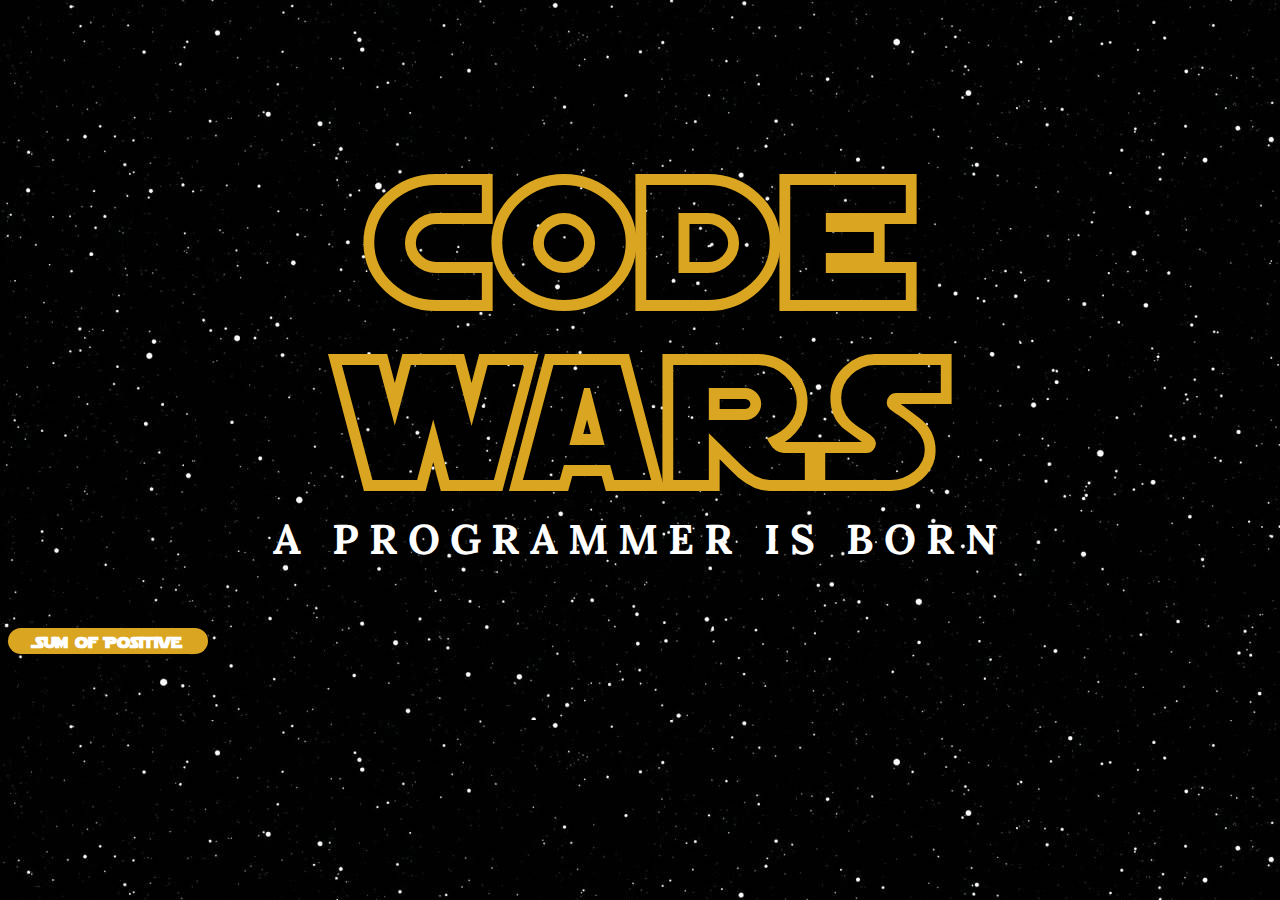
==== index.html @ d04bb3b9 "no were talking" ====
<!DOCTYPE html>
<html lang="en">
<head>
    <meta charset="UTF-8">
    <meta http-equiv="X-UA-Compatible" content="IE=edge">
    <meta name="viewport" content="width=device-width, initial-scale=1.0">
    <link rel="stylesheet" href="styles.css">
    <link href="https://fonts.googleapis.com/css?family=Lora" rel="stylesheet" />
    <title>Corey's Code Wars Results</title>
</head>
<body>
<div class="parent">
    <div class="title-area">
        <div id="title-box">
            <a href="https://www.codewars.com/" style="text-decoration: none;" target="_blank" rel="noopener"> 
                <h1 class="code">Code</h1>
                <h1 class="wars">Wars</h1>
            </a>
        </div>
    </div>    
    <div class="sub-text-area">
        <div id="sub-text-box">
            <a href="https://www.codewars.com/users/coreysteimelcodeimmersives" style="text-decoration: none;" target="_blank" rel="noopener">
                <h3 class="episode">A PROGRAMMER IS BORN</h3>
            </a>
        </div>
    </div>
    <div id="button-area">
        <a href="sum-of-positive.html" style="text-decoration: none;"><div id="sum-of-positive">      
            <h4 >Sum of Positive</h4></div></a> 
        <div id="02"></div>
        <div id="03"></div>
        <div id="04"></div>
        <div id="05"></div>
        <div id="06"></div>
        <div id="07"></div>
        <div id="08"></div>
        <div id="09"></div>
        <div id="10"></div>
        <div id="11"></div>
        <div id="12"></div>
        <div id="13"></div>
    </div>


</div>

    
</body>
</html>
---- styles.css ----
@font-face {
    font-family: 'Star Wars';
    src: url(assets/starjedi/Starjedi.ttf);
}
@font-face {
    font-family: 'Star Wars hallow';
    src: url(assets/SfDistantGalaxyOutline-xoeO.ttf);
}

body {
    background-image: url(assets/starBackGround.jpeg);
}

.title-area{
    margin-top: 200px;
    width:auto;
    height: max-content;
    display: flex;
    justify-content: center;

}

#title-box{
    width: fit-content;
    height:auto;
}

h1{
    color: goldenrod;
    font-family: Star Wars hallow;
    font-size: 12em;
    text-align: center;
}

.title-areaSumPos{
    margin-top: -100px;
    width: auto;
    height: fit-content;
    display: flex;
    justify-content: center;
    margin-bottom: 0px;
}

#title-boxSumPos{
    width: fit-content;
    height: fit-content;
}

h2{
    color: goldenrod;
    font-family: Star Wars;
    font-size: 6em;
    text-align: center;
}

.sub-text-area{
    width: auto;
    height: max-content;
    display: flex;
    justify-content: center;
}

#sub-text-box{
    width: fit-content;
    height: auto;
}

.code{
    margin-bottom: -145px;
}

.wars{
    margin-bottom: -50px;
}

h3{
    text-align: center;
    color: white;
    font-family: Lora;
    font-size: 2.6em; 
    letter-spacing: 10px;
}

#sum-of-positive{
    width: fit-content;
}

h4{
    text-align: center;
    font-family: Star Wars;
    color: white;
    font-size: 1em;
    background-color: goldenrod;
    border-radius: 25px;
    width: 200px;
    cursor: pointer; 
}

.imgSumPosArea{
    width: auto;
    height: auto;
    display: flex;
    justify-content: center;
}

#imgSumPosPic{
    margin-top: -95px;
    height: calc(100vh - 350px);
    width: auto;
    border-radius: 25px;
}

.sumInfoArea{
    height: fit-content;
    margin: 0px;
    padding: 0px;
    margin-top: -15px;
}

h6{
    padding: 0px;
    font-family: Lora;
    color: goldenrod;
    font-size: 1.8em;
    margin-left: 50px;
    margin-top: 0px;
}

.code-Area{
    width: auto;
    height: fit-content;
    display: flex;
    justify-content: center;
}

.code{
    margin-top: -55px;
}

#theCode{
    margin-top: -25px;
    width: fit-content;
    height: fit-content;
}

h5{
    margin-top: 175px;
    font-family: Lora;
    font-size: 2em; 
    color: skyblue;
}
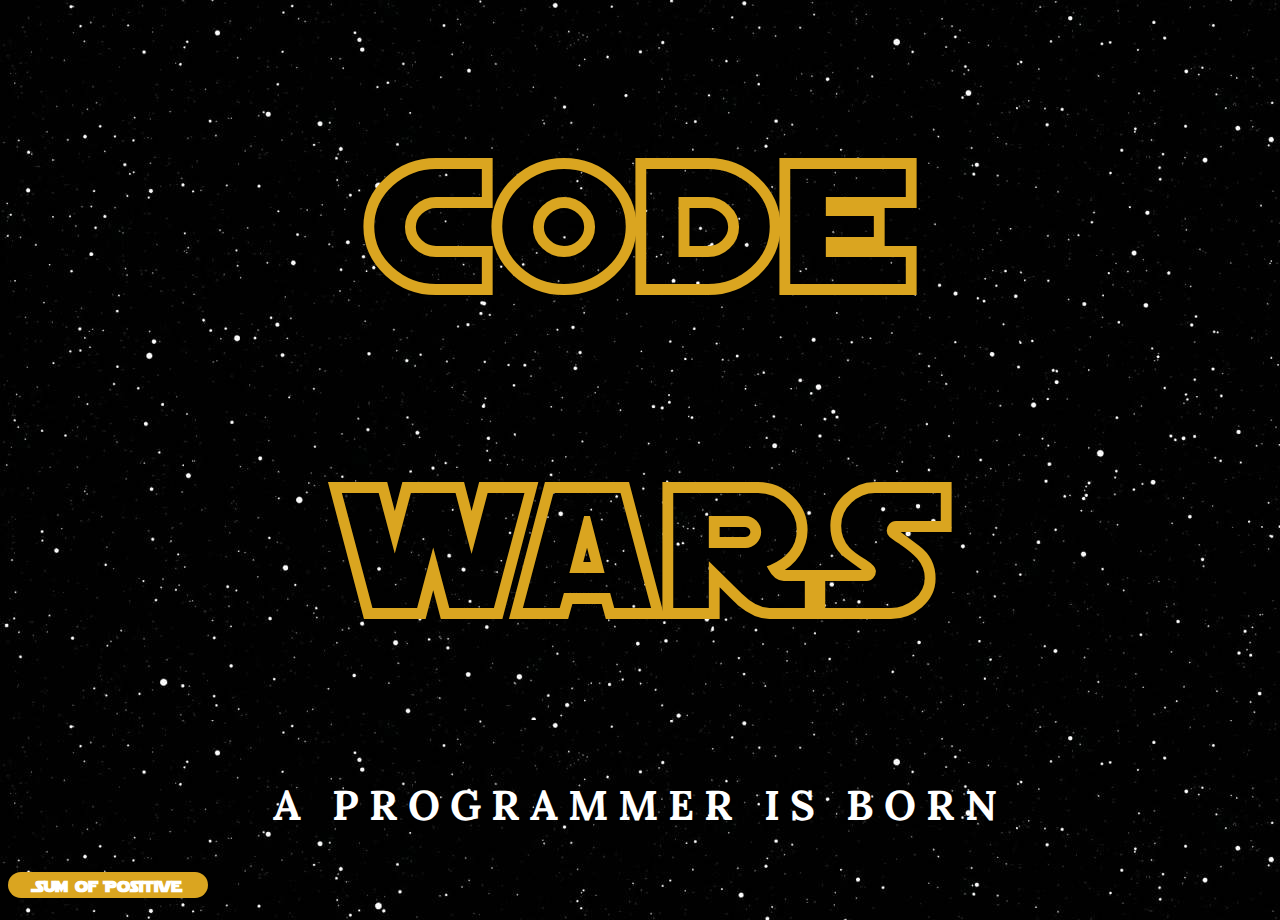
==== commit 7afd24ff: "seperating style sheets" ====
--- a/index.html
+++ b/index.html
@@ -5,7 +5,9 @@
     <meta http-equiv="X-UA-Compatible" content="IE=edge">
     <meta name="viewport" content="width=device-width, initial-scale=1.0">
     <link rel="stylesheet" href="styles.css">
+    <link rel="stylesheet" href="indexStyles.css">
     <link href="https://fonts.googleapis.com/css?family=Lora" rel="stylesheet" />
+    <meta name="viewport" content="width=device-width, initial-scale=1.0">
     <title>Corey's Code Wars Results</title>
 </head>
 <body>
--- a/styles.css
+++ b/styles.css
@@ -11,39 +11,11 @@
     background-image: url(assets/starBackGround.jpeg);
 }
 
-.title-area{
-    margin-top: 200px;
-    width:auto;
-    height: max-content;
-    display: flex;
-    justify-content: center;
-
-}
-
-#title-box{
-    width: fit-content;
-    height:auto;
-}
-
 h1{
     color: goldenrod;
     font-family: Star Wars hallow;
     font-size: 12em;
     text-align: center;
-}
-
-.title-areaSumPos{
-    margin-top: -100px;
-    width: auto;
-    height: fit-content;
-    display: flex;
-    justify-content: center;
-    margin-bottom: 0px;
-}
-
-#title-boxSumPos{
-    width: fit-content;
-    height: fit-content;
 }
 
 h2{
@@ -53,36 +25,12 @@
     text-align: center;
 }
 
-.sub-text-area{
-    width: auto;
-    height: max-content;
-    display: flex;
-    justify-content: center;
-}
-
-#sub-text-box{
-    width: fit-content;
-    height: auto;
-}
-
-.code{
-    margin-bottom: -145px;
-}
-
-.wars{
-    margin-bottom: -50px;
-}
-
 h3{
     text-align: center;
     color: white;
     font-family: Lora;
     font-size: 2.6em; 
     letter-spacing: 10px;
-}
-
-#sum-of-positive{
-    width: fit-content;
 }
 
 h4{
@@ -96,26 +44,11 @@
     cursor: pointer; 
 }
 
-.imgSumPosArea{
-    width: auto;
-    height: auto;
-    display: flex;
-    justify-content: center;
-}
 
-#imgSumPosPic{
-    margin-top: -95px;
-    height: calc(100vh - 350px);
-    width: auto;
-    border-radius: 25px;
-}
 
-.sumInfoArea{
-    height: fit-content;
-    margin: 0px;
-    padding: 0px;
-    margin-top: -15px;
-}
+
+
+
 
 h6{
     padding: 0px;
@@ -126,26 +59,13 @@
     margin-top: 0px;
 }
 
-.code-Area{
-    width: auto;
-    height: fit-content;
-    display: flex;
-    justify-content: center;
-}
 
-.code{
-    margin-top: -55px;
-}
-
-#theCode{
-    margin-top: -25px;
-    width: fit-content;
-    height: fit-content;
-}
 
 h5{
     margin-top: 175px;
     font-family: Lora;
     font-size: 2em; 
     color: skyblue;
-}+}
+
+
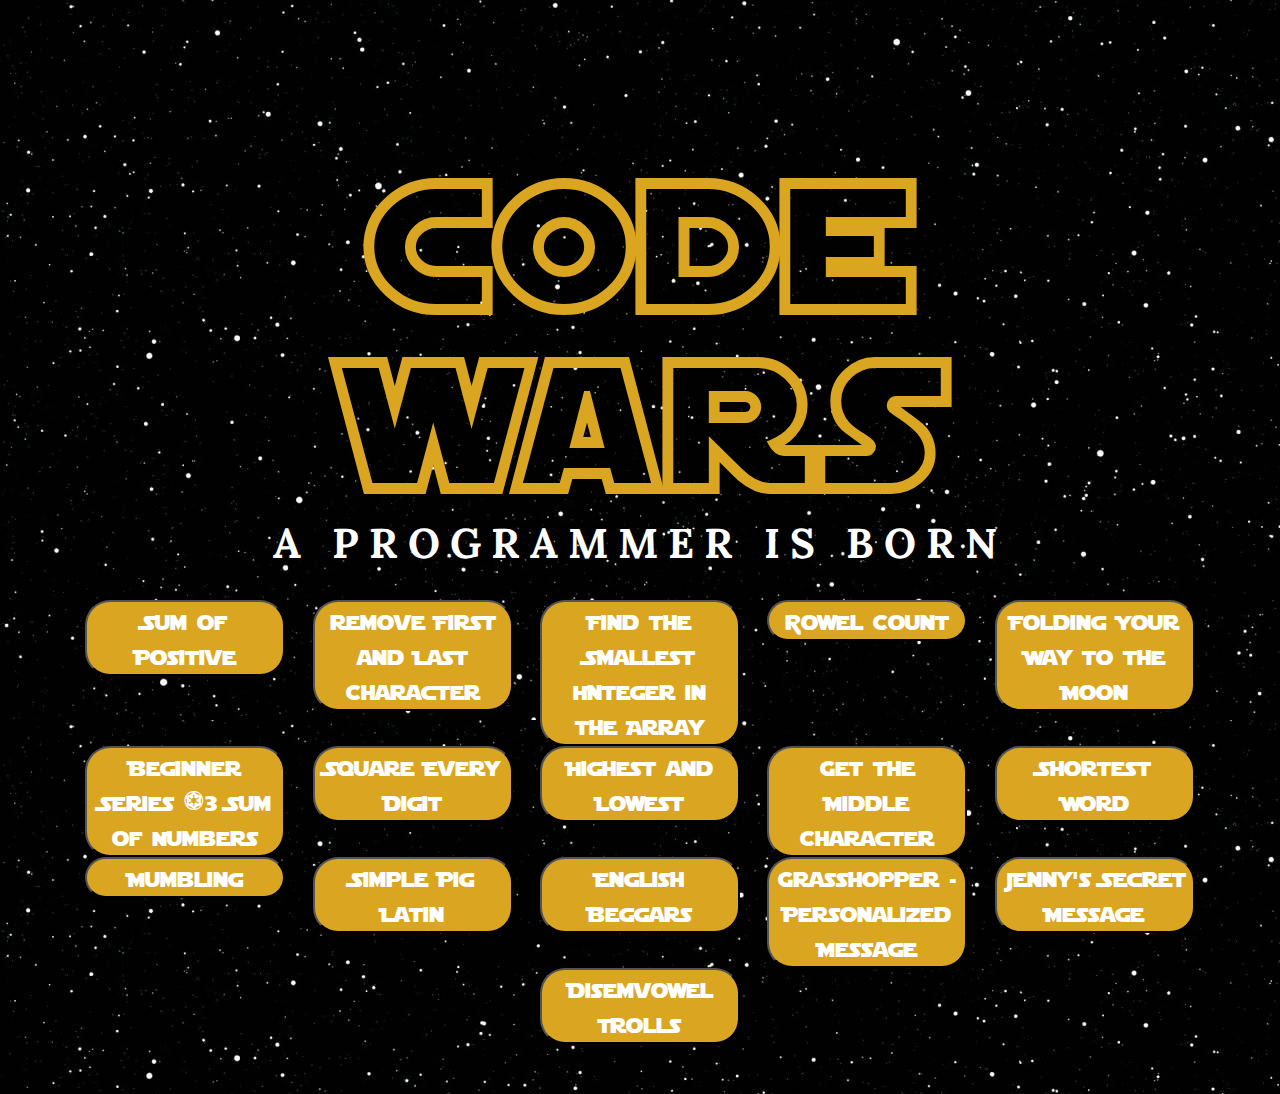
==== commit 6937bea7: "buttons dood" ====
--- a/index.html
+++ b/index.html
@@ -29,19 +29,53 @@
     </div>
     <div id="button-area">
         <a href="sum-of-positive.html" style="text-decoration: none;"><div id="sum-of-positive">      
-            <h4 >Sum of Positive</h4></div></a> 
-        <div id="02"></div>
-        <div id="03"></div>
-        <div id="04"></div>
-        <div id="05"></div>
-        <div id="06"></div>
-        <div id="07"></div>
-        <div id="08"></div>
-        <div id="09"></div>
-        <div id="10"></div>
-        <div id="11"></div>
-        <div id="12"></div>
-        <div id="13"></div>
+            <button class="myButtons">Sum of Positive</button></div>
+        </a> 
+        <a href="sum-of-positive.html" style="text-decoration: none;"><div id="sum-of-positive">      
+                <button class="myButtons">Remove First and Last Character</button></div>
+            </a>
+        <a href="sum-of-positive.html" style="text-decoration: none;"><div id="sum-of-positive">      
+            <button class="myButtons">Find the Smallest Integer in the Array</button></div>
+        </a>
+        <a href="sum-of-positive.html" style="text-decoration: none;"><div id="sum-of-positive">      
+            <button class="myButtons">Vowel Count</button></div>
+        </a>
+        <a href="sum-of-positive.html" style="text-decoration: none;"><div id="sum-of-positive">      
+            <button class="myButtons">Folding Your Way to the Moon</button></div>
+        </a>
+        <a href="sum-of-positive.html" style="text-decoration: none;"><div id="sum-of-positive">      
+            <button class="myButtons">Beginner Series #3 Sum of Numbers</button></div>
+        </a>
+        <a href="sum-of-positive.html" style="text-decoration: none;"><div id="sum-of-positive">      
+            <button class="myButtons">Square Every Digit</button></div>
+        </a>
+        <a href="sum-of-positive.html" style="text-decoration: none;"><div id="sum-of-positive">      
+            <button class="myButtons">Highest and Lowest</button></div>
+        </a>
+        <a href="sum-of-positive.html" style="text-decoration: none;"><div id="sum-of-positive">      
+            <button class="myButtons">Get the Middle Character</button></div>
+        </a>
+        <a href="sum-of-positive.html" style="text-decoration: none;"><div id="sum-of-positive">      
+            <button class="myButtons">Shortest Word</button></div>
+        </a>
+        <a href="sum-of-positive.html" style="text-decoration: none;"><div id="sum-of-positive">      
+            <button class="myButtons">Mumbling</button></div>
+        </a>
+        <a href="sum-of-positive.html" style="text-decoration: none;"><div id="sum-of-positive">      
+            <button class="myButtons">Simple Pig Latin</button></div>
+        </a>
+        <a href="sum-of-positive.html" style="text-decoration: none;"><div id="sum-of-positive">      
+            <button class="myButtons">English Beggars</button></div>
+        </a>
+        <a href="sum-of-positive.html" style="text-decoration: none;"><div id="sum-of-positive">      
+            <button class="myButtons">Grasshopper - Personalized Message</button></div>
+        </a>
+        <a href="sum-of-positive.html" style="text-decoration: none;"><div id="sum-of-positive">      
+            <button class="myButtons">Jenny's Secret Message</button></div>
+        </a>
+        <a href="sum-of-positive.html" style="text-decoration: none;"><div id="sum-of-positive">      
+            <button class="myButtons">Disemvowel Trolls</button></div>
+        </a>
     </div>
 
 
--- a/styles.css
+++ b/styles.css
@@ -33,7 +33,7 @@
     letter-spacing: 10px;
 }
 
-h4{
+/* h4{
     text-align: center;
     font-family: Star Wars;
     color: white;
@@ -42,13 +42,22 @@
     border-radius: 25px;
     width: 200px;
     cursor: pointer; 
+} */
+
+button{
+    text-align: center;
+    font-family: Star Wars;
+    color: white;
+    font-size: 1.3em;
+    background-color: goldenrod;
+    border-radius: 25px;
+    width: 200px;
+    cursor: pointer;  
 }
 
-
-
-
-
-
+.myButtons:hover{
+    box-shadow: 0 12px 16px 0 skyblue,0 17px 50px 0 skyblue;
+}
 
 h6{
     padding: 0px;
@@ -59,8 +68,6 @@
     margin-top: 0px;
 }
 
-
-
 h5{
     margin-top: 175px;
     font-family: Lora;
--- a/indexStyles.css
+++ b/indexStyles.css
@@ -0,0 +1,47 @@
+.title-area{
+    margin-top: 20px;
+    width:auto;
+    height: max-content;
+    display: flex;
+    justify-content: center;
+
+}
+
+#title-box{
+    width: fit-content;
+    height:auto;
+}
+
+.code{
+    margin-bottom: -145px;
+}
+
+.wars{
+    margin-bottom: -50px;
+}
+
+.sub-text-area{
+    width: auto;
+    height: max-content;
+    display: flex;
+    justify-content: center;
+}
+
+#sub-text-box{
+    width: fit-content;
+    height: auto;
+}
+
+#sum-of-positive{
+    width: fit-content;
+}
+
+#button-area{
+    display: flex;
+    flex-direction: row;
+    flex-wrap: wrap;
+    justify-content: space-evenly;
+    margin: 50px;
+    margin-top: -10px;
+
+}
